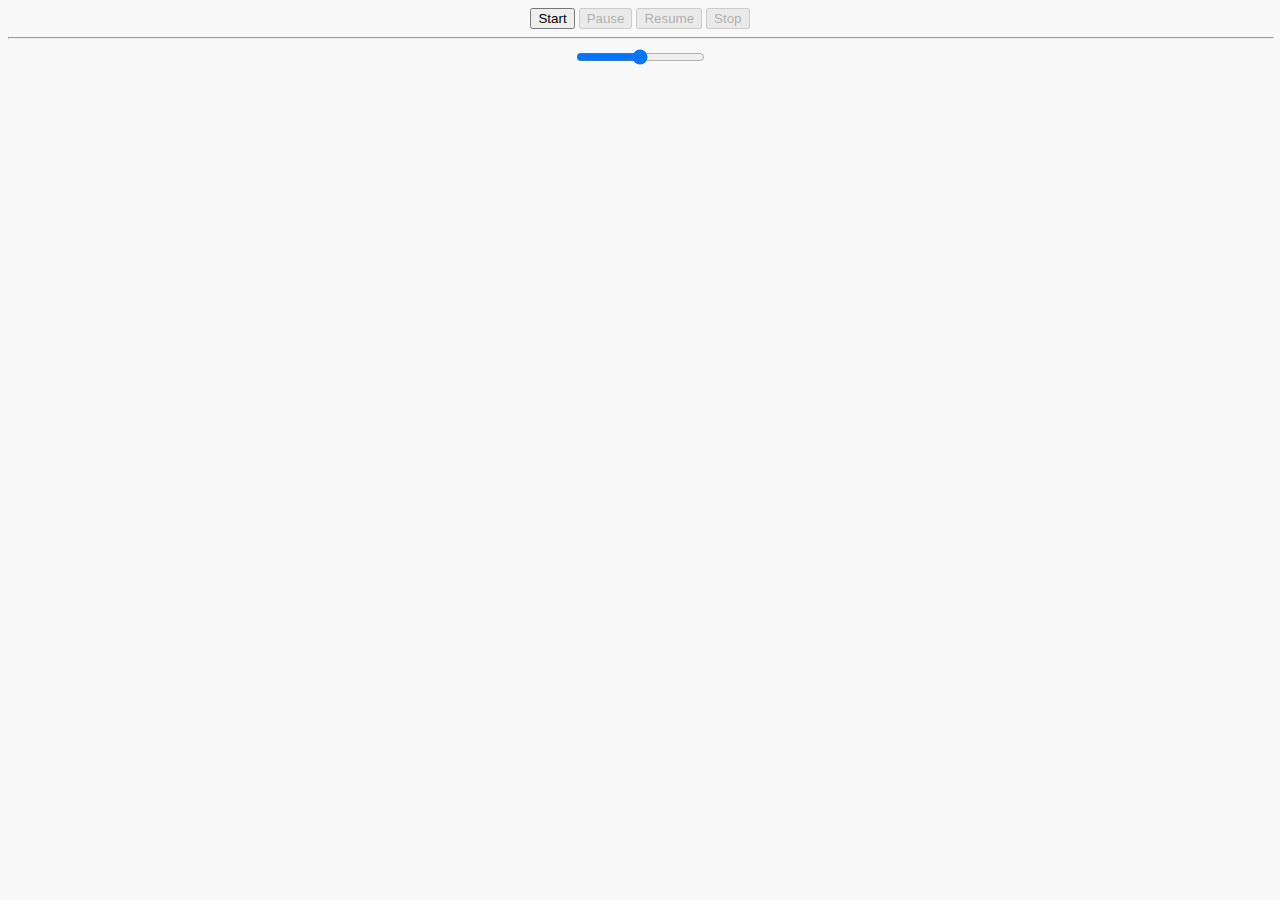
==== index.html @ a420a7f8 "Little changes" ====
<!DOCTYPE html>
<html lang="en">

<head>
    <meta charset="UTF-8">
    <meta name="viewport" content="width=device-width, initial-scale=1.0">
    <title>Document</title>
    <link rel="stylesheet" href="style.css">
</head>

<body>
    <div>
        <button id="play-button">Start</button>
        <button id="pause-button" disabled>Pause</button>
        <button id="resume-button" disabled>Resume</button>
        <button id="stop-button" disabled>Stop</button>
    </div>

    <hr>

    <div class="control-module">
        <label for="knob"><span id="prefix"></span><span id="value"></span><span id="suffix"></span></label>
        <input type="range" id="knob" min="0" max="100" value="50">
    </div>

    <script src="app.js" type="module"></script>
</body>

</html>
---- style.css ----
body {
    background-color: color-mix(in srgb, Canvas, CanvasText 2.5%);
    color: color-mix(in srgb, CanvasText, Canvas 15%);
    color-scheme: light dark;
    display: flex;
    flex-direction: column;
    align-items: center;
}

hr {
    width: 100%;
}

.control-module {
    width: 300px;
    display: flex;
    flex-direction: column;
    align-items: center;
}
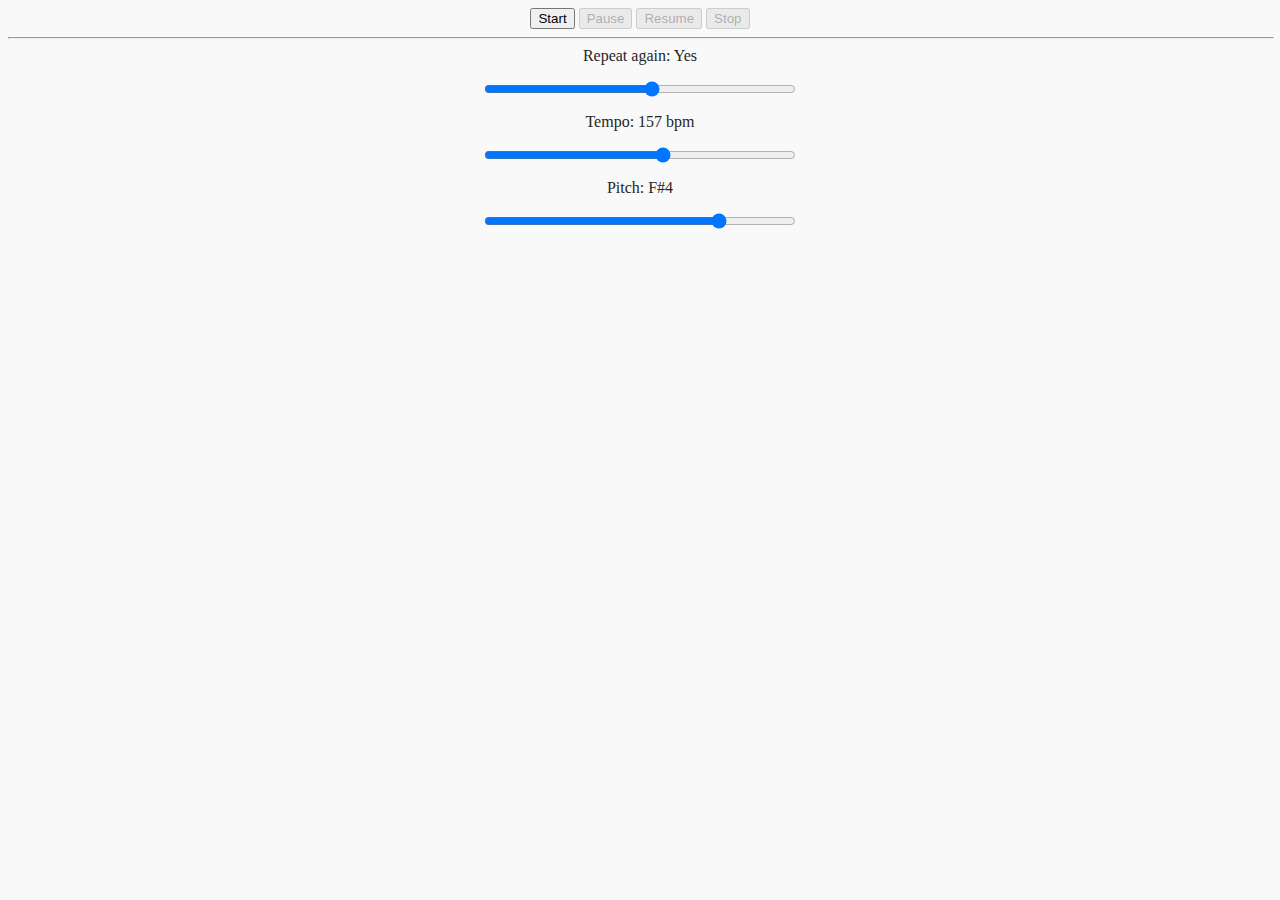
==== commit 66563240: "Made controller work better, created utility.js for stuff, made charts just think in terms of events" ====
--- a/index.html
+++ b/index.html
@@ -18,10 +18,7 @@
 
     <hr>
 
-    <div class="control-module">
-        <label for="knob"><span id="prefix"></span><span id="value"></span><span id="suffix"></span></label>
-        <input type="range" id="knob" min="0" max="100" value="50">
-    </div>
+    <div id="controller"></div>
 
     <script src="app.js" type="module"></script>
 </body>
--- a/style.css
+++ b/style.css
@@ -16,4 +16,11 @@
     display: flex;
     flex-direction: column;
     align-items: center;
+}
+
+.control-module input {
+    width: 100%;
+    margin: 10px 0;
+    padding: 5px;
+    border: 1px solid black;
 }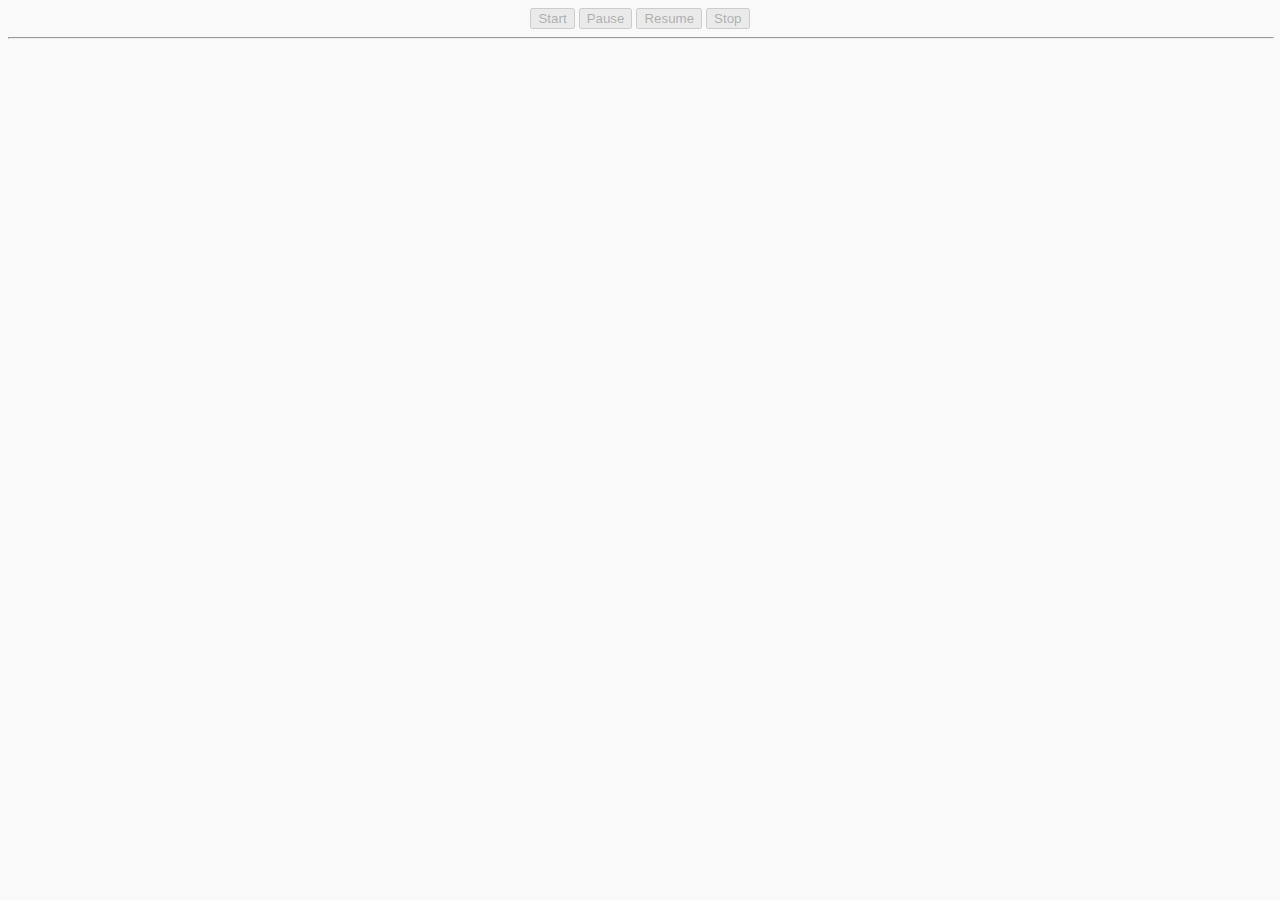
==== commit e3c862ce: "Started working in terms of parts" ====
--- a/index.html
+++ b/index.html
@@ -10,7 +10,7 @@
 
 <body>
     <div>
-        <button id="play-button">Start</button>
+        <button id="play-button" disabled>Start</button>
         <button id="pause-button" disabled>Pause</button>
         <button id="resume-button" disabled>Resume</button>
         <button id="stop-button" disabled>Stop</button>
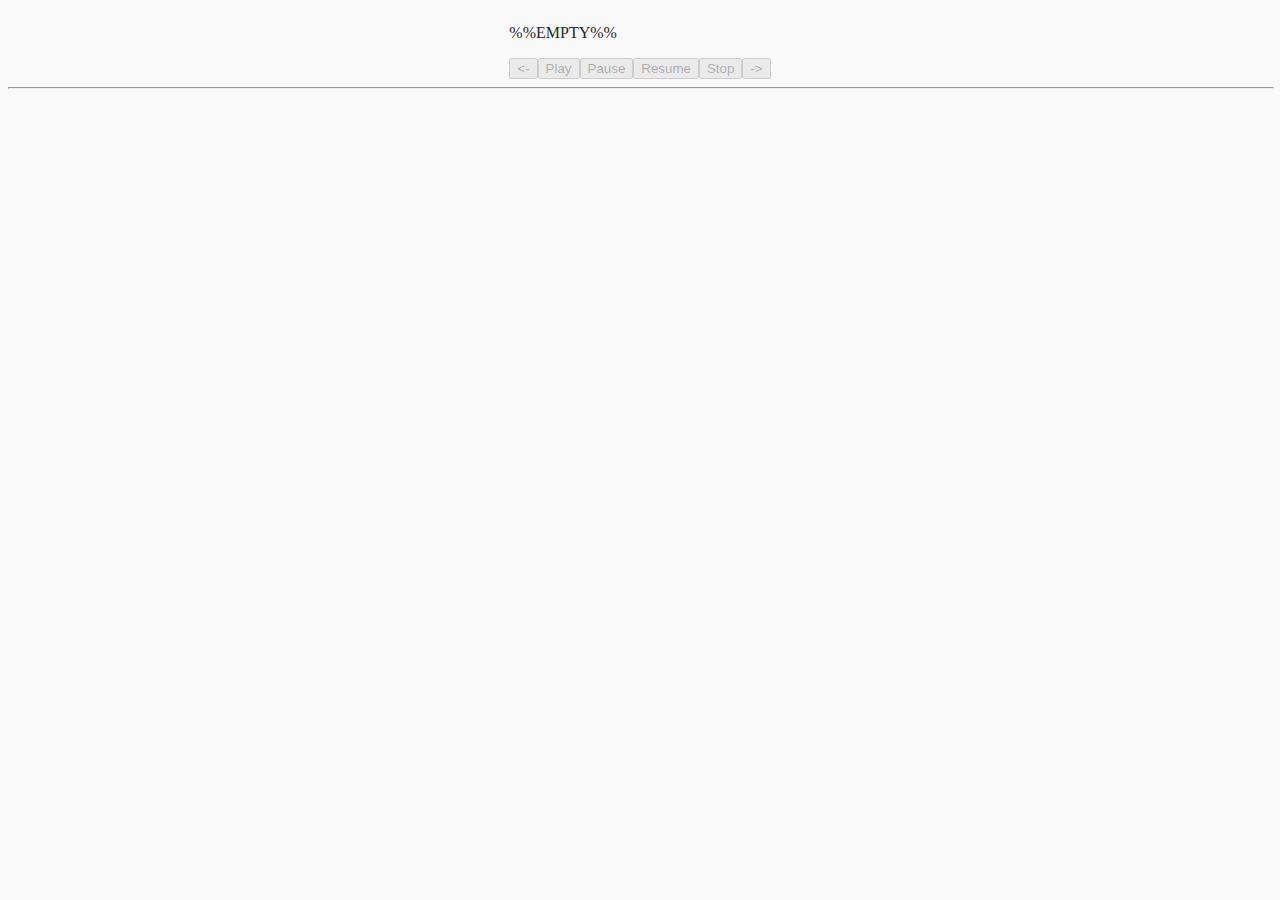
==== commit 66912b1a: "Improved stuff" ====
--- a/index.html
+++ b/index.html
@@ -9,15 +9,8 @@
 </head>
 
 <body>
-    <div>
-        <button id="play-button" disabled>Start</button>
-        <button id="pause-button" disabled>Pause</button>
-        <button id="resume-button" disabled>Resume</button>
-        <button id="stop-button" disabled>Stop</button>
-    </div>
-
+    <div id="transporter"></div>
     <hr>
-
     <div id="controller"></div>
 
     <script src="app.js" type="module"></script>
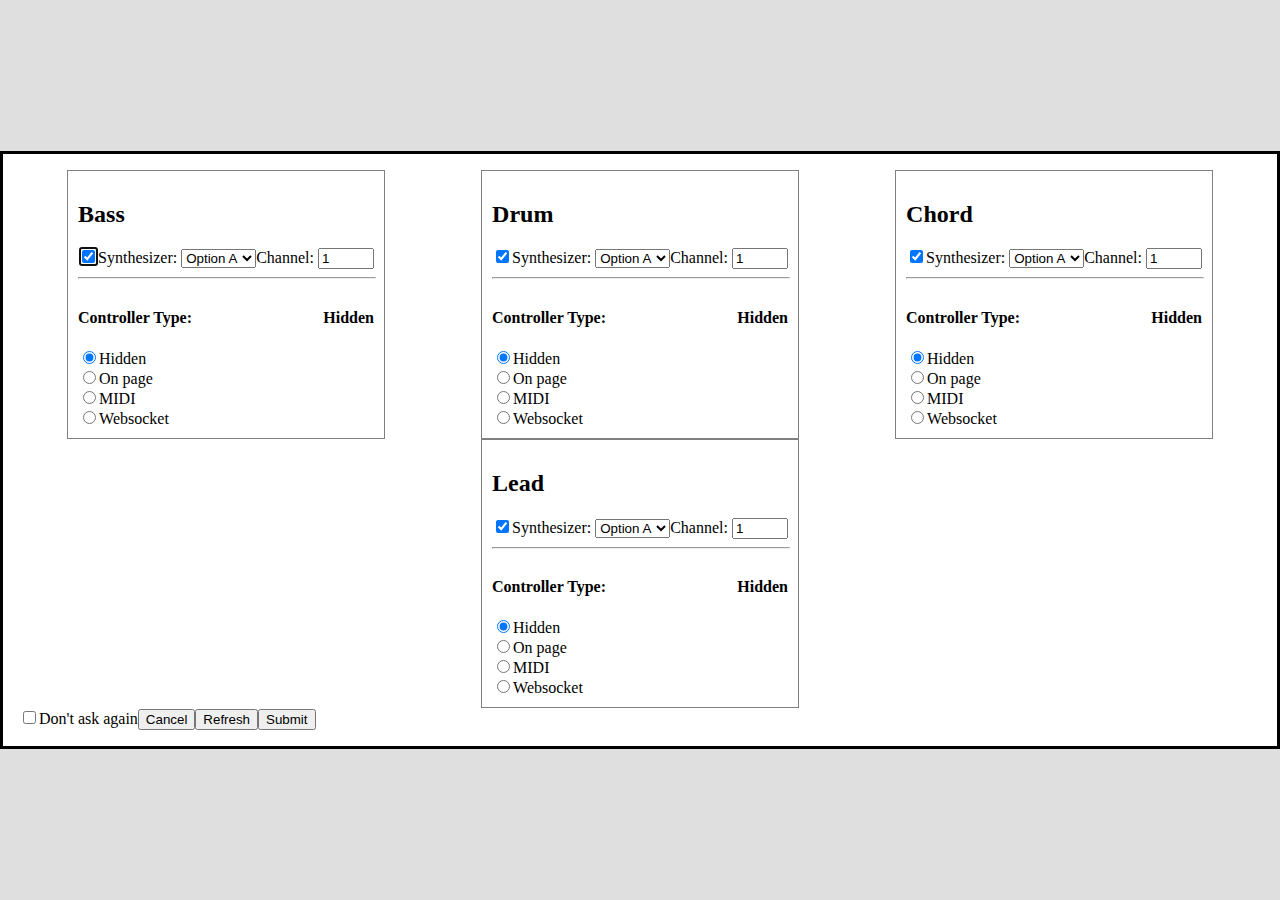
==== commit 70ee2670: "Started work on multiple parts" ====
--- a/index.html
+++ b/index.html
@@ -9,9 +9,185 @@
 </head>
 
 <body>
-    <div id="transporter"></div>
+    <!-- <dialog open>
+        <form action="dialog">
+            <div id="all-parts-options">
+                <div id="bass-part-options">
+                    <h3>Bass</h3>
+                    <div class="synth-options">
+                        <input type="checkbox" name="has-bass-synth" id="has-bass-synth" checked>
+                        <label for="bass-synth-select">Synthesizer:&nbsp;</label>
+                        <select name="bass-synth-select" id="bass-synth-select">
+                            <option value="SequencerToBass">SequencerToBass</option>
+                            <option value="SequencerToDrum">SequencerToDrum</option>
+                            <option value="SequencerToChord">SequencerToChord</option>
+                            <option value="SequencerToLead">SequencerToLead</option>
+                        </select>
+                        <label for="bass-synth-channel-input">Channel:&nbsp;</label>
+                        <input type="number" name="bass-synth-channel-input" id="bass-synth-channel-input" min="1"
+                            max="16" value="1">
+                    </div>
+                    <hr>
+                    <div class="controller-options">
+                        <div class="controller-types">
+                            <h4>Controller Type</h4>
+                            <label>
+                                <input type="radio" name="bass-controller-type" id="hidden-bass-controller"
+                                    value="hidden">
+                                Hidden
+                            </label>
+                            <label>
+                                <input type="radio" name="bass-controller-type" id="on-page-bass-controller"
+                                    value="on-page" checked>
+                                On page
+                            </label>
+                            <label>
+                                <input type="radio" name="bass-controller-type" id="midi-bass-controller" value="midi">
+                                MIDI
+                            </label>
+                            <label>
+                                <input type="radio" name="bass-controller-type" id="websocket-bass-controller"
+                                    value="websocket">
+                                Websocket
+                            </label>
+                        </div>
+                    </div>
+                </div>
+                <div id="drum-part-options">
+                    <h3>Drum</h3>
+                    <div class="synth-options">
+                        <input type="checkbox" name="has-drum-synth" id="has-drum-synth" checked>
+                        <label for="drum-synth-select">Synthesizer:&nbsp;</label>
+                        <select name="drum-synth-select" id="drum-synth-select">
+                            <option value="SequencerToDrum">SequencerToDrum</option>
+                            <option value="SequencerToBass">SequencerToBass</option>
+                            <option value="SequencerToChord">SequencerToChord</option>
+                            <option value="SequencerToLead">SequencerToLead</option>
+                        </select>
+                        <label for="drum-synth-channel-input">Channel:&nbsp;</label>
+                        <input type="number" name="drum-synth-channel-input" id="drum-synth-channel-input" min="1"
+                            max="16" value="1">
+                    </div>
+                    <hr>
+                    <div class="controller-options">
+                        <div class="controller-types">
+                            <h4>Controller Type</h4>
+                            <label>
+                                <input type="radio" name="drum-controller-type" id="hidden-drum-controller"
+                                    value="hidden" checked>
+                                Hidden
+                            </label>
+                            <label>
+                                <input type="radio" name="drum-controller-type" id="on-page-drum-controller"
+                                    value="on-page">
+                                On page
+                            </label>
+                            <label>
+                                <input type="radio" name="drum-controller-type" id="midi-drum-controller" value="midi">
+                                MIDI
+                            </label>
+                            <label>
+                                <input type="radio" name="drum-controller-type" id="websocket-drum-controller"
+                                    value="websocket">
+                                Websocket
+                            </label>
+                        </div>
+                    </div>
+                </div>
+                <div id="chord-part-options">
+                    <h3>Chord</h3>
+                    <div class="synth-options">
+                        <input type="checkbox" name="has-chord-synth" id="has-chord-synth" checked>
+                        <label for="chord-synth-select">Synthesizer:&nbsp;</label>
+                        <select name="chord-synth-select" id="chord-synth-select">
+                            <option value="SequencerToChord">SequencerToChord</option>
+                            <option value="SequencerToBass">SequencerToBass</option>
+                            <option value="SequencerToDrum">SequencerToDrum</option>
+                            <option value="SequencerToLead">SequencerToLead</option>
+                        </select>
+                        <label for="chord-synth-channel-input">Channel:&nbsp;</label>
+                        <input type="number" name="chord-synth-channel-input" id="chord-synth-channel-input" min="1"
+                            max="16" value="1">
+                    </div>
+                    <hr>
+                    <div class="controller-options">
+                        <div class="controller-types">
+                            <h4>Controller Type</h4>
+                            <label>
+                                <input type="radio" name="chord-controller-type" id="hidden-chord-controller"
+                                    value="hidden">
+                                Hidden
+                            </label>
+                            <label>
+                                <input type="radio" name="chord-controller-type" id="on-page-chord-controller"
+                                    value="on-page" checked>
+                                On page
+                            </label>
+                            <label>
+                                <input type="radio" name="chord-controller-type" id="midi-chord-controller"
+                                    value="midi">
+                                MIDI
+                            </label>
+                            <label>
+                                <input type="radio" name="chord-controller-type" id="websocket-chord-controller"
+                                    value="websocket">
+                                Websocket
+                            </label>
+                        </div>
+                    </div>
+                </div>
+                <div id="lead-part-options">
+                    <h3>Lead</h3>
+                    <div class="synth-options">
+                        <input type="checkbox" name="has-lead-synth" id="has-lead-synth" checked>
+                        <label for="lead-synth-select">Synthesizer:&nbsp;</label>
+                        <select name="lead-synth-select" id="lead-synth-select">
+                            <option value="SequencerToLead">SequencerToLead</option>
+                            <option value="SequencerToBass">SequencerToBass</option>
+                            <option value="SequencerToDrum">SequencerToDrum</option>
+                            <option value="SequencerToChord">SequencerToChord</option>
+                        </select>
+                        <label for="lead-synth-channel-input">Channel:&nbsp;</label>
+                        <input type="number" name="lead-synth-channel-input" id="lead-synth-channel-input" min="1"
+                            max="16" value="1">
+                    </div>
+                    <hr>
+                    <div class="controller-options">
+                        <div class="controller-types">
+                            <h4>Controller Type</h4>
+                            <label>
+                                <input type="radio" name="lead-controller-type" id="hidden-lead-controller"
+                                    value="hidden">
+                                Hidden
+                            </label>
+                            <label>
+                                <input type="radio" name="lead-controller-type" id="on-page-lead-controller"
+                                    value="on-page" checked>
+                                On page
+                            </label>
+                            <label>
+                                <input type="radio" name="lead-controller-type" id="midi-lead-controller" value="midi">
+                                MIDI
+                            </label>
+                            <label>
+                                <input type="radio" name="lead-controller-type" id="websocket-lead-controller"
+                                    value="websocket">
+                                Websocket
+                            </label>
+                        </div>
+                    </div>
+                </div>
+            </div>
+            <input type="checkbox" name="remember-checkbox" id="remember-checkbox">
+            <label for="remember-checkbox">Don't Ask Again</label>
+            <button>Close</button>
+            <button type="submit">Save</button>
+        </form>
+    </dialog> -->
+
+    <!-- <div id="transporter"></div>
     <hr>
-    <div id="controller"></div>
+    <div id="controller"></div> -->
 
     <script src="app.js" type="module"></script>
 </body>
--- a/style.css
+++ b/style.css
@@ -11,6 +11,50 @@
     width: 100%;
 }
 
+#all-parts-options {
+    display: flex;
+    flex-direction: row;
+    flex-wrap: wrap;
+    justify-content: space-around;
+    width: 100%;
+}
+
+#all-parts-options>div {
+    padding: 10px;
+    border: 1px solid grey;
+}
+
+.synth-options {
+    display: flex;
+    flex-direction: row;
+}
+
+.controller-types {
+    display: flex;
+    flex-direction: column;
+    align-items: start;
+
+}
+
+.controller-options {
+    display: flex;
+    flex-direction: row;
+    justify-content: space-between;
+}
+
+#transporter {
+    display: flex;
+    flex-direction: column;
+    align-items: center;
+
+}
+
+#transporter>p,
+.control-module>label>span {
+    font-size: xx-large;
+    font-family: monospace;
+}
+
 .control-module {
     width: 300px;
     display: flex;
@@ -18,9 +62,8 @@
     align-items: center;
 }
 
-.control-module input {
+.control-module>input {
     width: 100%;
     margin: 10px 0;
     padding: 5px;
-    border: 1px solid black;
 }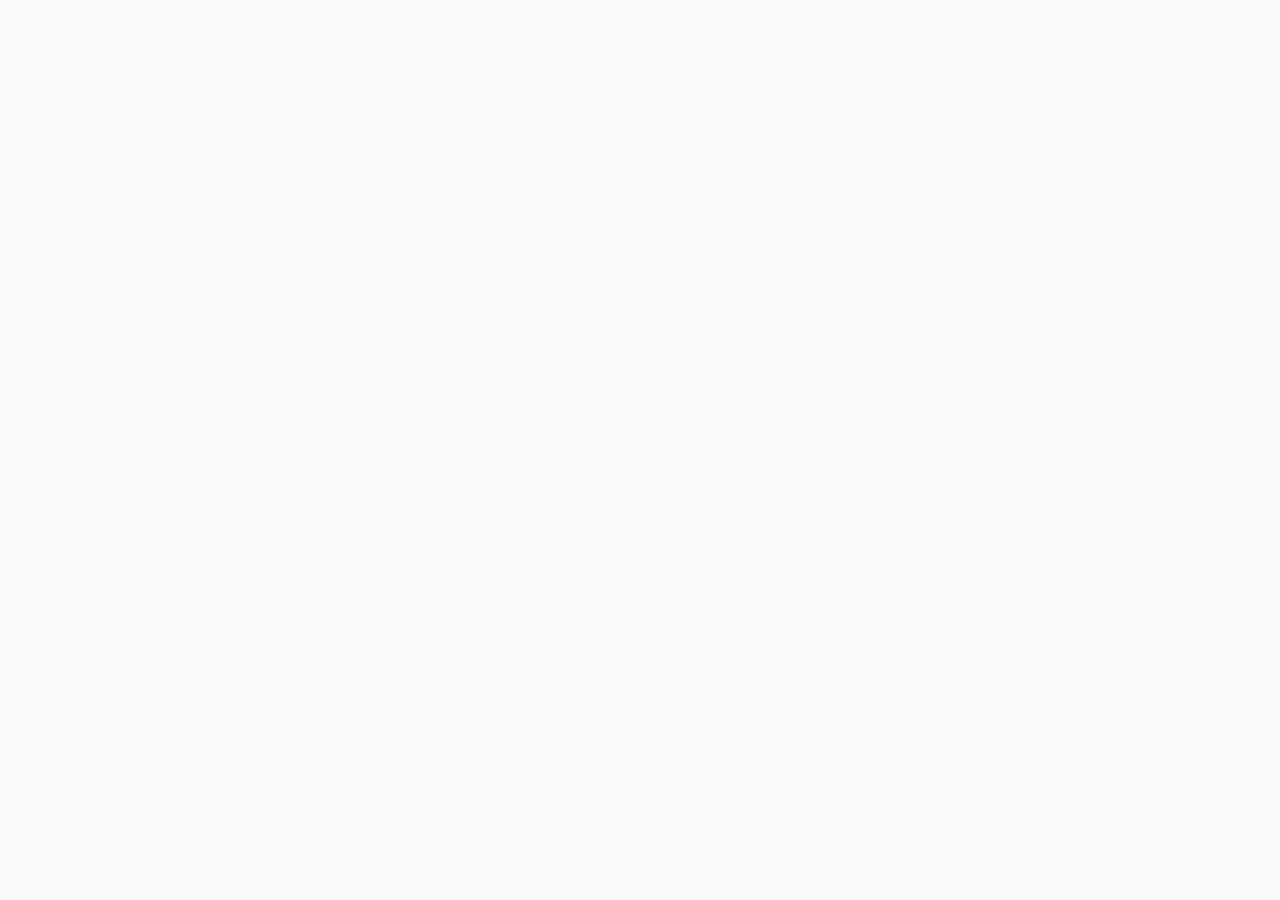
==== commit e94b14eb: "Started revising make-band, have a lot of things to wrestle with" ====
--- a/index.html
+++ b/index.html
@@ -185,9 +185,9 @@
         </form>
     </dialog> -->
 
-    <!-- <div id="transporter"></div>
-    <hr>
-    <div id="controller"></div> -->
+    <!-- <div id="transporter"></div> -->
+    <!-- <hr> -->
+    <div id="controller"></div>
 
     <script src="app.js" type="module"></script>
 </body>
--- a/style.css
+++ b/style.css
@@ -42,6 +42,13 @@
     justify-content: space-between;
 }
 
+#bottom-div {
+    display: flex;
+    flex-direction: row;
+    justify-content: space-between;
+    width: 100%;
+}
+
 #transporter {
     display: flex;
     flex-direction: column;
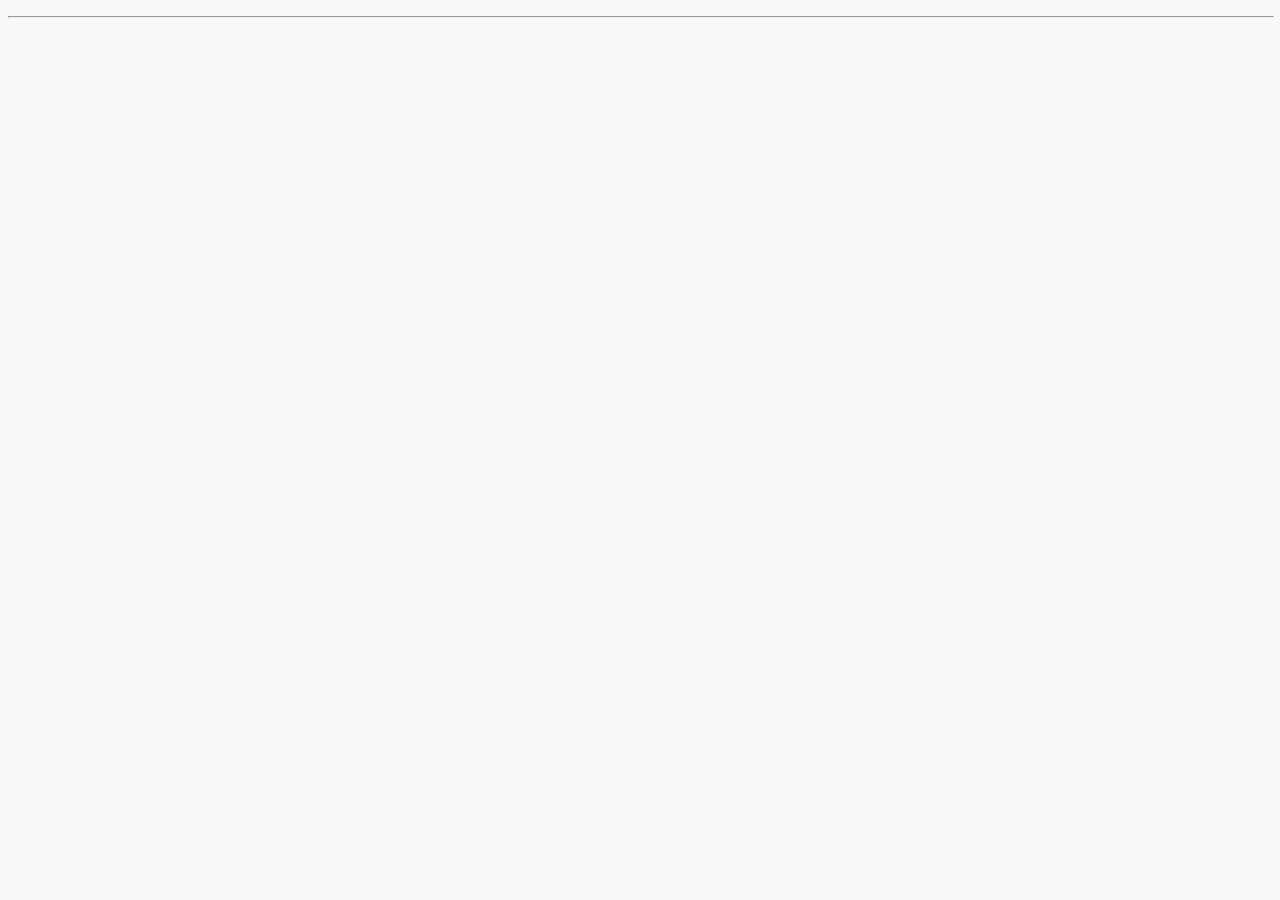
==== commit 593f9abe: "Made progress toward having multiple parts" ====
--- a/index.html
+++ b/index.html
@@ -185,8 +185,8 @@
         </form>
     </dialog> -->
 
-    <!-- <div id="transporter"></div> -->
-    <!-- <hr> -->
+    <div id="transporter"></div>
+    <hr>
     <div id="controller"></div>
 
     <script src="app.js" type="module"></script>
--- a/style.css
+++ b/style.css
@@ -57,19 +57,19 @@
 }
 
 #transporter>p,
-.control-module>label>span {
+.controller-module>label>span {
     font-size: xx-large;
     font-family: monospace;
 }
 
-.control-module {
+.controller-module {
     width: 300px;
     display: flex;
     flex-direction: column;
     align-items: center;
 }
 
-.control-module>input {
+.controller-module>input {
     width: 100%;
     margin: 10px 0;
     padding: 5px;
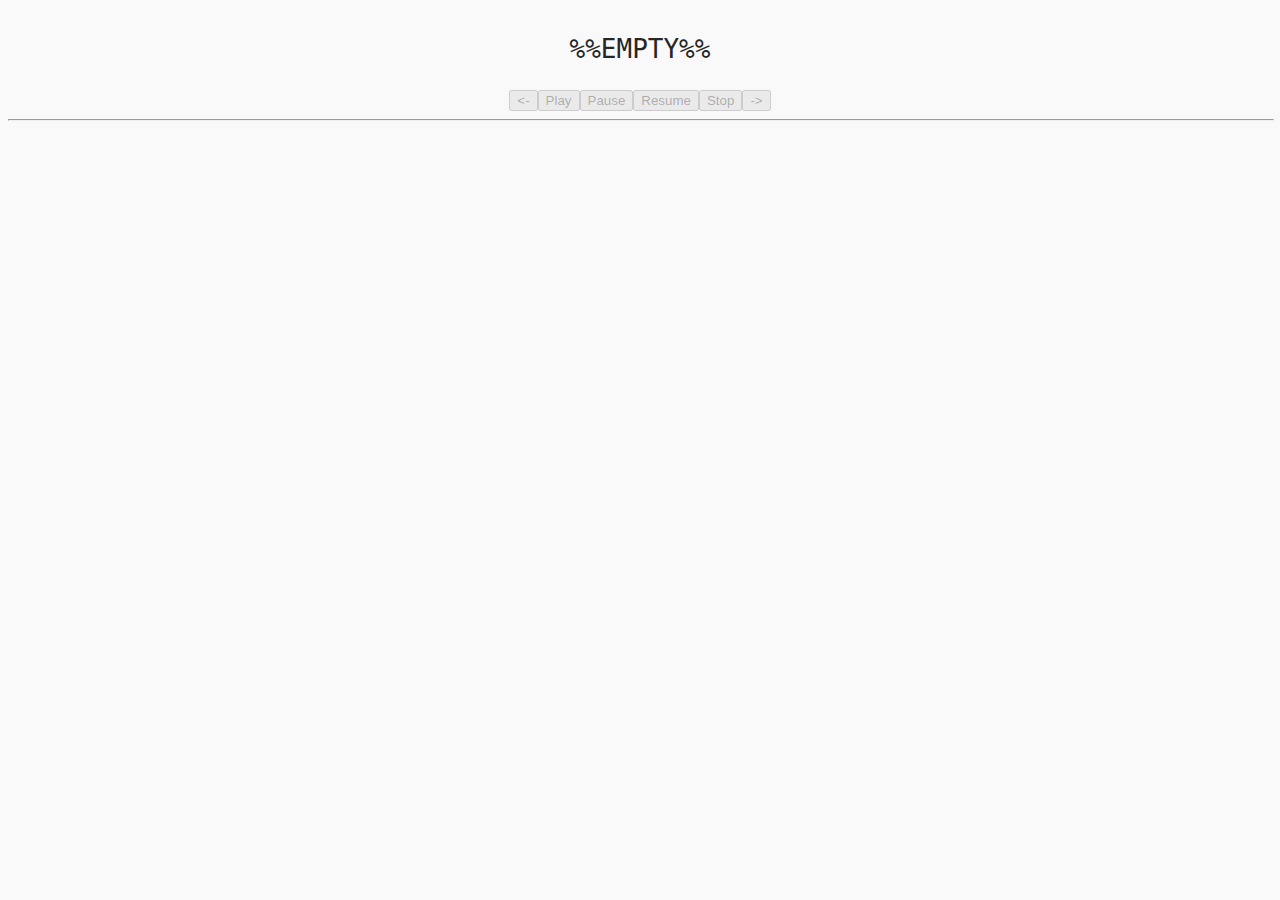
==== commit 5108f2a2: "The gonzo method pt 1" ====
--- a/index.html
+++ b/index.html
@@ -187,7 +187,7 @@
 
     <div id="transporter"></div>
     <hr>
-    <div id="controller"></div>
+    <div id="controllerSection"></div>
 
     <script src="app.js" type="module"></script>
 </body>
